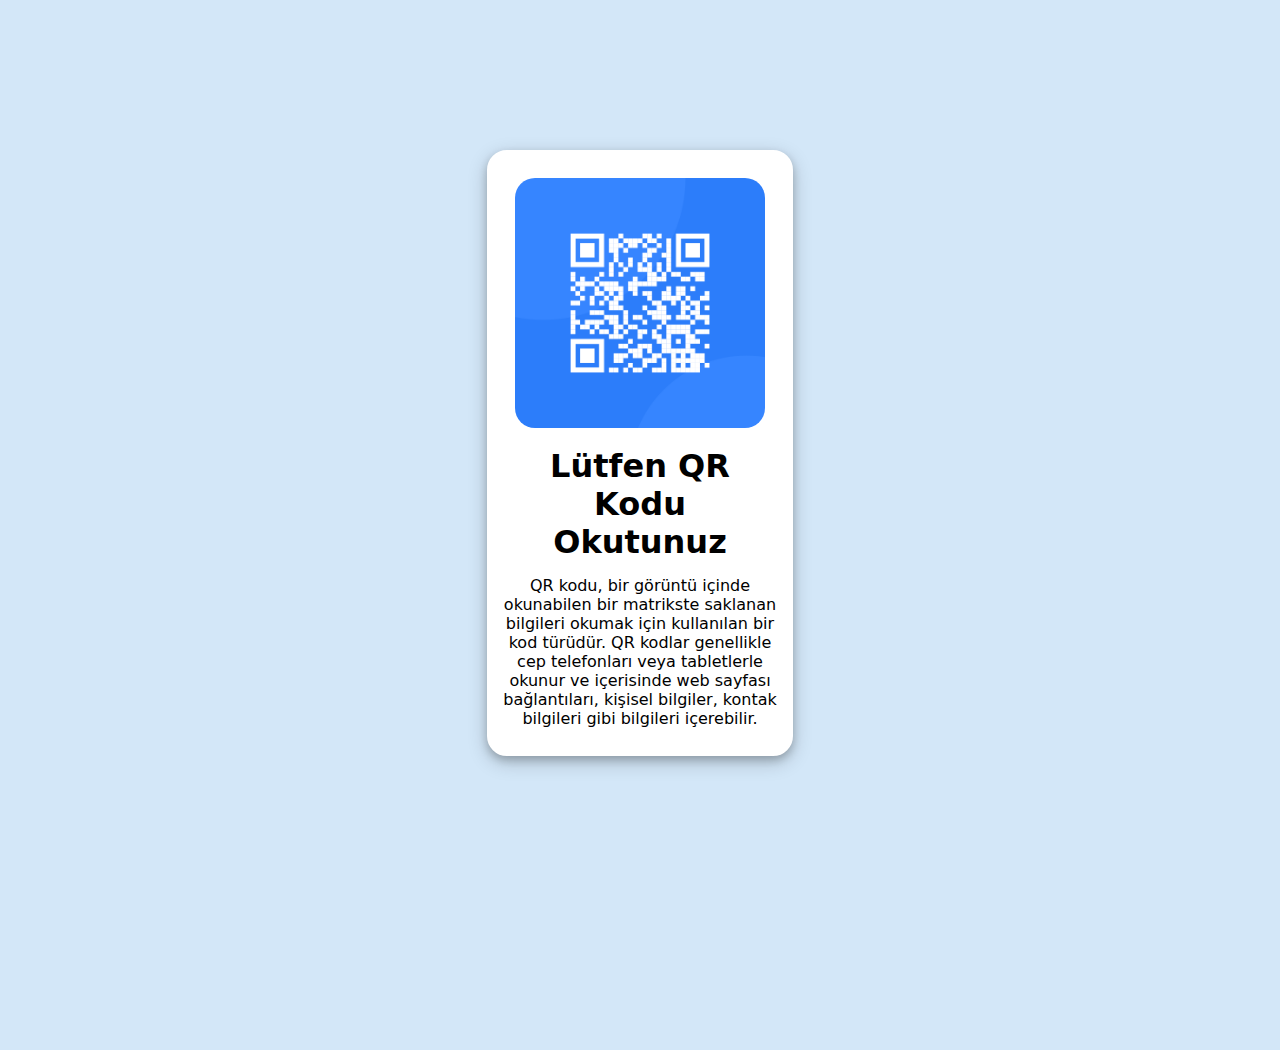
==== index.html @ ad535cba "my first commit" ====
<!DOCTYPE html>
<html lang="en">
	<head>
		<meta charset="UTF-8" />
		<meta http-equiv="X-UA-Compatible" content="IE=edge" />
		<meta name="viewport" content="width=device-width, initial-scale=1.0" />
		<title>Box Model</title>
		<link rel="stylesheet" href="./main.css" />
	</head>
	<body>
		<div class="container">
			<div class="qr">
				<a target="_blank" href="https://www.youtube.com/shorts/tNFlBjejqh0"
					><img src="./image-qr-code.png" alt="logo"
				/></a>
				<h1>Lütfen QR Kodu Okutunuz</h1>
				<p>
					QR kodu, bir görüntü içinde okunabilen bir matrikste saklanan
					bilgileri okumak için kullanılan bir kod türüdür. QR kodlar genellikle
					cep telefonları veya tabletlerle okunur ve içerisinde web sayfası
					bağlantıları, kişisel bilgiler, kontak bilgileri gibi bilgileri
					içerebilir.
				</p>
			</div>
		</div>
	</body>
</html>
---- main.css ----
body {
	font-family: system-ui, -apple-system, BlinkMacSystemFont, "Segoe UI", Roboto,
		Oxygen, Ubuntu, Cantarell, "Open Sans", "Helvetica Neue", sans-serif;
	background-color: rgb(211, 231, 248);
	margin: 0;
}
.container {
	min-height: 100vh;
}
.qr {
	width: 300px;
	height: 600px;
	background-color: white;
	/* margin-left: 800px;
	margin-top: 140px; */
	border-radius: 20px;
	box-shadow: 0 4px 8px 0 rgba(0, 0, 0, 0.2), 0 6px 20px 0 rgba(0, 0, 0, 0.2);
	border: solid white;
	/* box-shadow: 0 0 0.2rem #fff, 0 0 0.2rem #fff, 0 0 2rem #0000ff,
		0 0 0.8rem #0000ff, 0 0 2.8rem #0000ff, inset 0 0 1.3rem #0000ff; */
	/* overflow: scroll; */
	overflow: hidden;
	margin: calc((100vh - 600px) / 2) auto calc((100vh - 600px) / 2) auto;
}
img {
	margin-left: 25px;
	margin-right: 25px;
	margin-top: 25px;
	width: 250px;
	border-radius: 20px;
}
h1 {
	margin: 15px;
	text-align: center;
}
p {
	text-align: center;
	margin: 10px;
}
/* .underline {
	border-bottom: solid blue;
} */
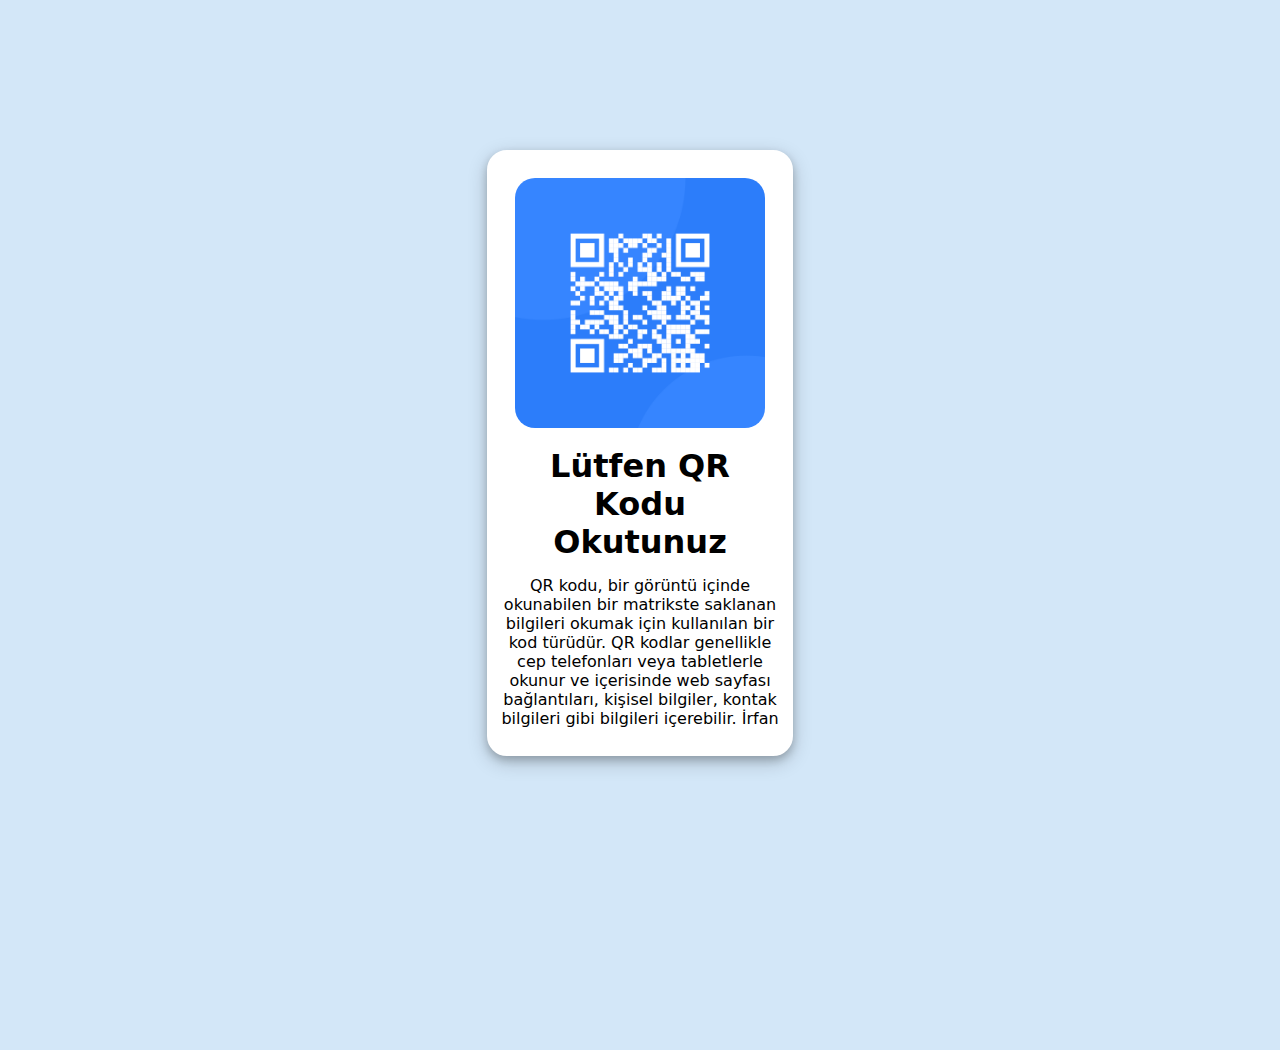
==== commit 475d8531: "isim" ====
--- a/index.html
+++ b/index.html
@@ -19,7 +19,7 @@
 					bilgileri okumak için kullanılan bir kod türüdür. QR kodlar genellikle
 					cep telefonları veya tabletlerle okunur ve içerisinde web sayfası
 					bağlantıları, kişisel bilgiler, kontak bilgileri gibi bilgileri
-					içerebilir.
+					içerebilir. İrfan
 				</p>
 			</div>
 		</div>
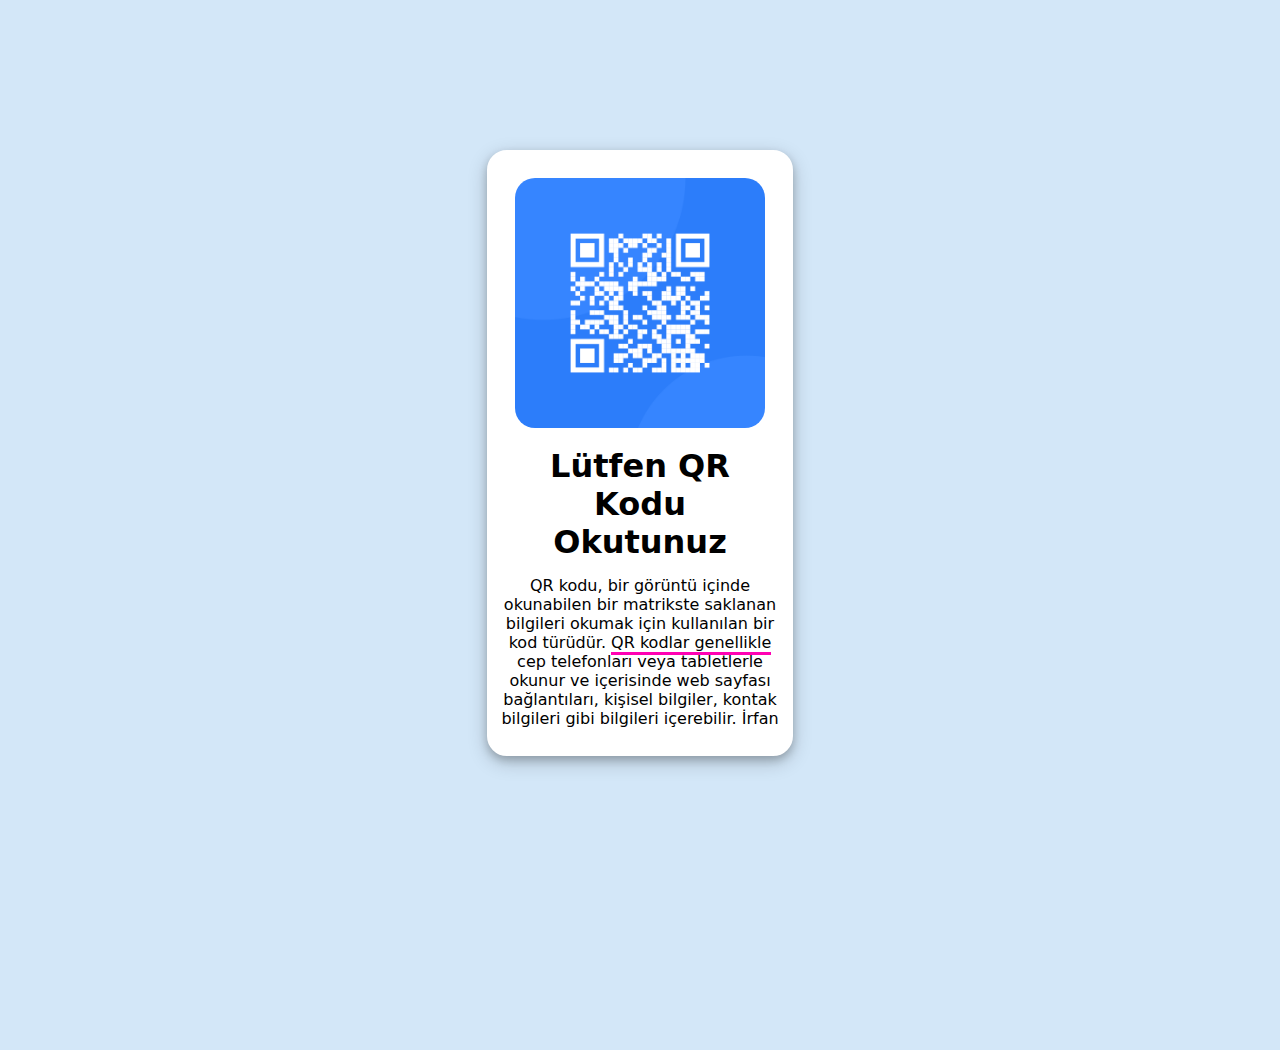
==== commit 047460e7: "underline" ====
--- a/index.html
+++ b/index.html
@@ -16,7 +16,8 @@
 				<h1>Lütfen QR Kodu Okutunuz</h1>
 				<p>
 					QR kodu, bir görüntü içinde okunabilen bir matrikste saklanan
-					bilgileri okumak için kullanılan bir kod türüdür. QR kodlar genellikle
+					bilgileri okumak için kullanılan bir kod türüdür.
+					<span class="underline">QR kodlar genellikle</span>
 					cep telefonları veya tabletlerle okunur ve içerisinde web sayfası
 					bağlantıları, kişisel bilgiler, kontak bilgileri gibi bilgileri
 					içerebilir. İrfan
--- a/main.css
+++ b/main.css
@@ -37,6 +37,6 @@
 	text-align: center;
 	margin: 10px;
 }
-/* .underline {
-	border-bottom: solid blue;
-} */
+.underline {
+	border-bottom: solid rgb(255, 0, 179);
+}
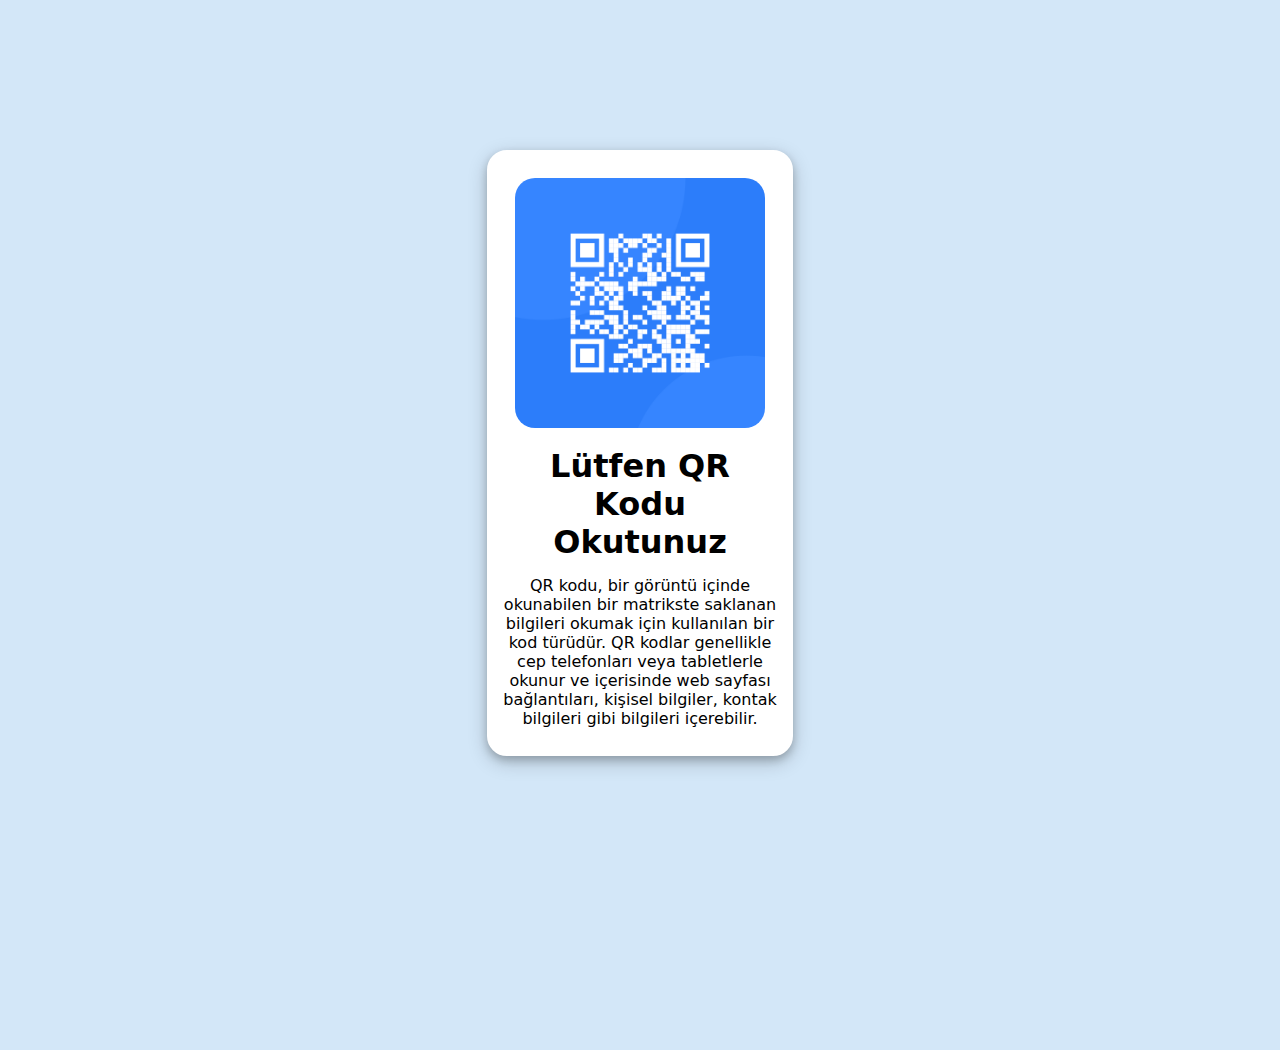
==== commit 1677d895: "isim iptal" ====
--- a/index.html
+++ b/index.html
@@ -20,7 +20,7 @@
 					<span class="underline">QR kodlar genellikle</span>
 					cep telefonları veya tabletlerle okunur ve içerisinde web sayfası
 					bağlantıları, kişisel bilgiler, kontak bilgileri gibi bilgileri
-					içerebilir. İrfan
+					içerebilir.
 				</p>
 			</div>
 		</div>
--- a/main.css
+++ b/main.css
@@ -37,6 +37,6 @@
 	text-align: center;
 	margin: 10px;
 }
-.underline {
+/* .underline {
 	border-bottom: solid rgb(255, 0, 179);
-}
+} */
